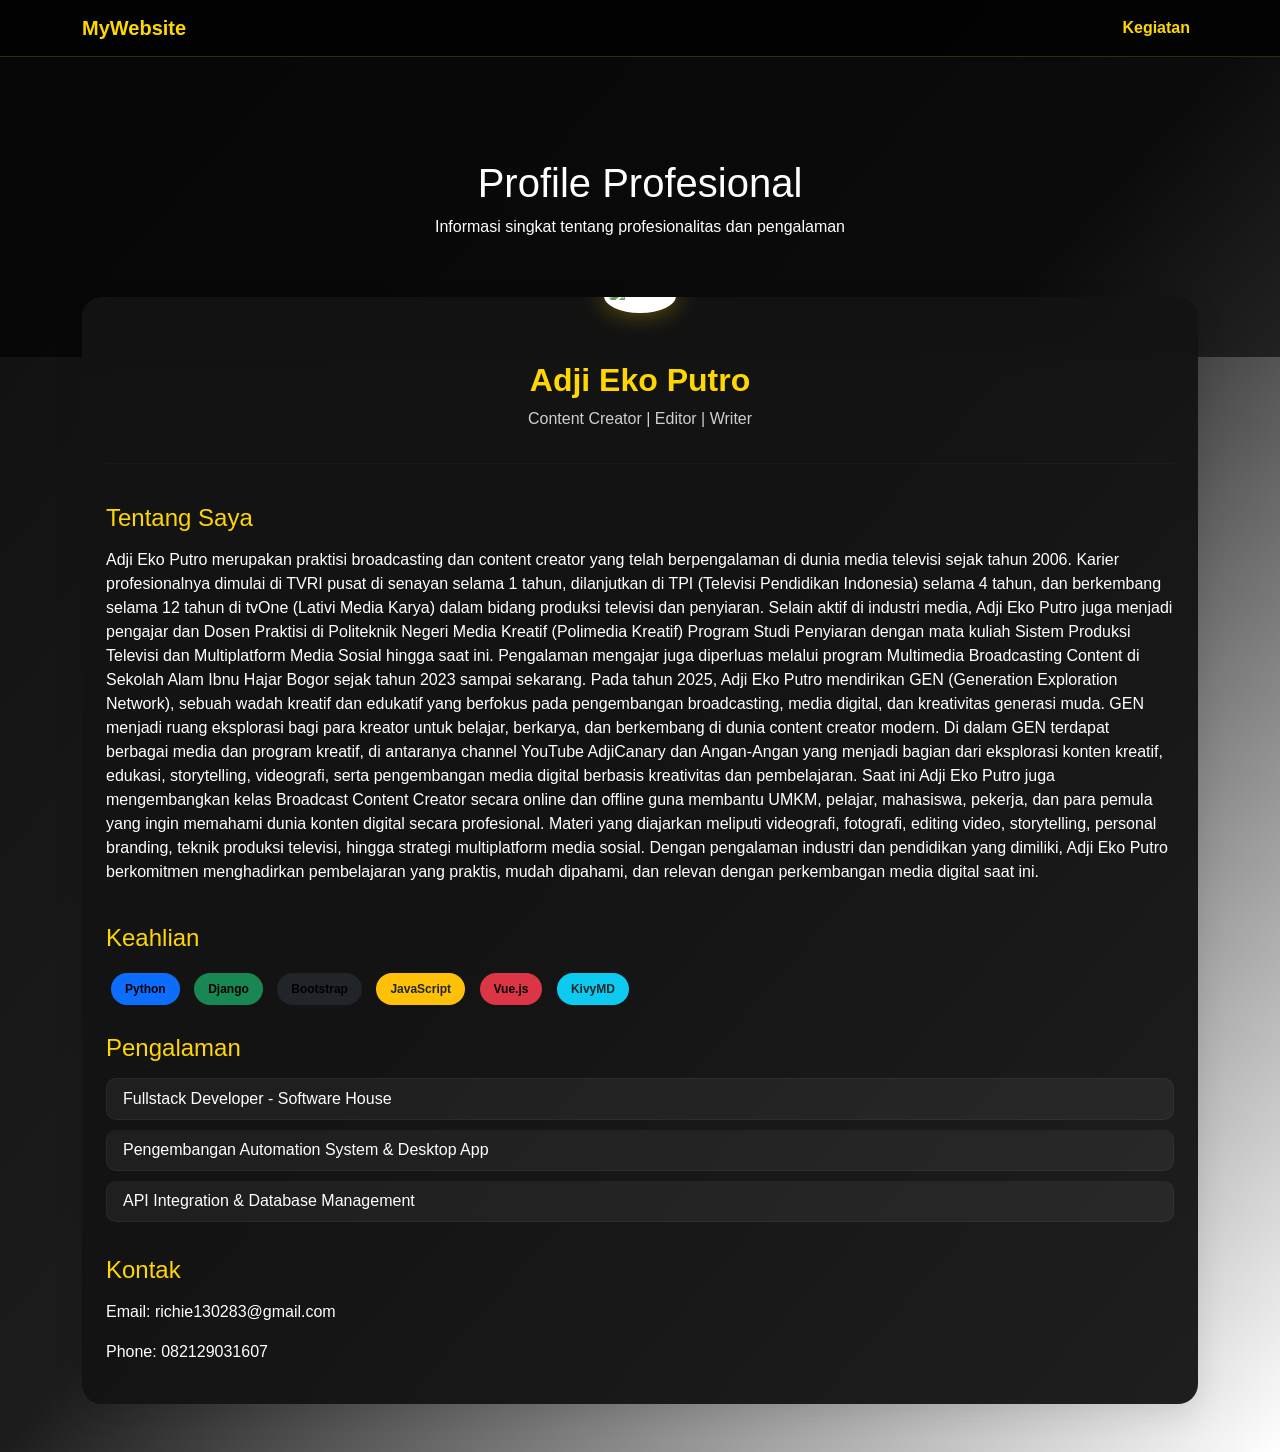
==== ProfileProfesional/index.html @ 10cadd3a "okay" ====
<!-- profile-profesional.html -->

<!DOCTYPE html>
<html lang="id">
<head>
  <meta charset="UTF-8">
  <meta name="viewport" content="width=device-width, initial-scale=1.0">

  <title>Profile Profesional</title>

  <!-- Bootstrap CSS -->
  <link href="https://cdn.jsdelivr.net/npm/bootstrap@5.3.3/dist/css/bootstrap.min.css" rel="stylesheet">
  <link rel="stylesheet" href="../css/style.css">

  <style>
    body {
      background-color: #f5f5f5;
      font-family: Arial, sans-serif;
    }

    .hero-profile {
      background: linear-gradient(rgba(0,0,0,0.6), rgba(0,0,0,0.6)),
                  url('https://picsum.photos/1200/400');
      background-size: cover;
      background-position: center;
      height: 300px;
      display: flex;
      justify-content: center;
      align-items: center;
      text-align: center;
      color: white;
    }

    .profile-card {
      margin-top: -60px;
      border-radius: 20px;
      overflow: hidden;
      border: none;
      box-shadow: 0 10px 30px rgba(0,0,0,0.1);
    }

    .profile-img {
      width: 150px;
      height: 150px;
      object-fit: cover;
      border-radius: 50%;
      border: 5px solid white;
      margin-top: -75px;
      background: white;
    }

    .skill-badge {
      margin: 5px;
    }
  </style>
</head>

<body>

  <!-- Navbar -->
  <nav class="navbar navbar-expand-lg navbar-dark bg-primary">
    <div class="container">
      <a class="navbar-brand" href="index.html">MyWebsite</a>

      <button class="navbar-toggler" type="button" data-bs-toggle="collapse" data-bs-target="#navbarNav">
        <span class="navbar-toggler-icon"></span>
      </button>

      <div class="collapse navbar-collapse" id="navbarNav">
        <ul class="navbar-nav ms-auto">
          <li class="nav-item">
            <a class="nav-link" href="/">Kegiatan</a>
          </li>
          <!-- <li class="nav-item">
            <a class="nav-link active" href="profile-profesional.html">
              Profile Profesional
            </a>
          </li> -->
        </ul>
      </div>
    </div>
  </nav>

  <!-- Hero -->
  <section class="hero-profile">
    <div>
      <h1>Profile Profesional</h1>
      <p>Informasi singkat tentang profesionalitas dan pengalaman</p>
    </div>
  </section>

  <!-- Profile -->
  <div class="container mb-5">
    <div class="card profile-card p-4">

      <div class="text-center">
        <img src="https://picsum.photos/200" class="profile-img" alt="Profile">

        <h2 class="mt-3">Adji Eko Putro</h2>
        <p class="text-muted">
          Content Creator | Editor  | Writer
        </p>
      </div>

      <hr>

      <!-- About -->
      <div class="mt-4">
        <h4>Tentang Saya</h4>

        <p>
            Adji Eko Putro merupakan praktisi broadcasting dan content creator yang telah berpengalaman di dunia media televisi sejak tahun 2006. Karier profesionalnya dimulai di TVRI pusat di senayan selama 1 tahun, dilanjutkan di TPI (Televisi Pendidikan Indonesia) selama 4 tahun, dan berkembang selama 12 tahun di tvOne (Lativi Media Karya) dalam bidang produksi televisi dan penyiaran.

            Selain aktif di industri media, Adji Eko Putro juga menjadi pengajar dan Dosen Praktisi di Politeknik Negeri Media Kreatif (Polimedia Kreatif) Program Studi Penyiaran dengan mata kuliah Sistem Produksi Televisi dan Multiplatform Media Sosial hingga saat ini. Pengalaman mengajar juga diperluas melalui program Multimedia Broadcasting Content di Sekolah Alam Ibnu Hajar Bogor sejak tahun 2023 sampai sekarang.

            Pada tahun 2025, Adji Eko Putro mendirikan GEN (Generation Exploration Network), sebuah wadah kreatif dan edukatif yang berfokus pada pengembangan broadcasting, media digital, dan kreativitas generasi muda. GEN menjadi ruang eksplorasi bagi para kreator untuk belajar, berkarya, dan berkembang di dunia content creator modern.

            Di dalam GEN terdapat berbagai media dan program kreatif, di antaranya channel YouTube AdjiCanary dan Angan-Angan yang menjadi bagian dari eksplorasi konten kreatif, edukasi, storytelling, videografi, serta pengembangan media digital berbasis kreativitas dan pembelajaran.

            Saat ini Adji Eko Putro juga mengembangkan kelas Broadcast Content Creator secara online dan offline guna membantu UMKM, pelajar, mahasiswa, pekerja, dan para pemula yang ingin memahami dunia konten digital secara profesional. Materi yang diajarkan meliputi videografi, fotografi, editing video, storytelling, personal branding, teknik produksi televisi, hingga strategi multiplatform media sosial.

            Dengan pengalaman industri dan pendidikan yang dimiliki, Adji Eko Putro berkomitmen menghadirkan pembelajaran yang praktis, mudah dipahami, dan relevan dengan perkembangan media digital saat ini.



        </p>
      </div>

      <!-- Skills -->
      <div class="mt-4">
        <h4>Keahlian</h4>

        <span class="badge bg-primary skill-badge">Python</span>
        <span class="badge bg-success skill-badge">Django</span>
        <span class="badge bg-dark skill-badge">Bootstrap</span>
        <span class="badge bg-warning text-dark skill-badge">JavaScript</span>
        <span class="badge bg-danger skill-badge">Vue.js</span>
        <span class="badge bg-info text-dark skill-badge">KivyMD</span>
      </div>

      <!-- Experience -->
      <div class="mt-4">
        <h4>Pengalaman</h4>

        <ul class="list-group">
          <li class="list-group-item">
            Fullstack Developer - Software House
          </li>

          <li class="list-group-item">
            Pengembangan Automation System & Desktop App
          </li>

          <li class="list-group-item">
            API Integration & Database Management
          </li>
        </ul>
      </div>

      <!-- Contact -->
      <div class="mt-4">
        <h4>Kontak</h4>

        <p>Email: richie130283@gmail.com</p>
        <p>Phone: 082129031607</p>
      </div>

    </div>
  </div>

  <!-- Bootstrap JS -->
  <script src="https://cdn.jsdelivr.net/npm/bootstrap@5.3.3/dist/js/bootstrap.bundle.min.js"></script>

</body>
</html>
---- css/style.css ----
body {
  background: linear-gradient(to bottom right, #0f0f0f, #1c1c1c, #ffffff);
  font-family: Arial, sans-serif;
  color: white;
  min-height: 100vh;
}

/* Navbar */
.navbar {
  background: rgba(0,0,0,0.9) !important;
  border-bottom: 1px solid rgba(255,215,0,0.2);
}

.navbar-brand,
.nav-link {
  color: #FFD700 !important;
  font-weight: 600;
  transition: 0.3s;
}

.nav-link:hover {
  color: white !important;
}

/* Hero */
.hero{
  position: relative;

  background-image:
    linear-gradient(rgba(0,0,0,0.75), rgba(0,0,0,0.75)),
    url("../assets/img/tes.jpg");
    height: 400px;


    background-size: cover;
    background-position: center;
    display: flex;
    align-items: center;
    justify-content: center;
    text-align: center;
    color: white;
}

.hero h1 {
    font-size: 3rem;
    font-weight: bold;
}

/* Profile Card */
.profile-card {
  margin-top: -70px;
  border-radius: 25px;
  overflow: hidden;

  border: 1px solid rgba(255,215,0,0.2);

  background: rgba(20,20,20,0.95);

  backdrop-filter: blur(10px);

  box-shadow: 0 10px 40px rgba(0,0,0,0.5);

  color: white;
}

/* Profile Image */
.profile-img {
  width: 160px;
  height: 160px;

  object-fit: cover;

  border-radius: 50%;
  border: 5px solid #FFD700;

  margin-top: -80px;

  background: white;

  box-shadow: 0 0 25px rgba(255,215,0,0.4);
}

h2 {
  color: #FFD700;
  font-weight: bold;
}

h4 {
  color: #FFD700;
  margin-bottom: 15px;
}

hr {
  border-color: rgba(255,255,255,0.1);
}

/* Skill Badge */
.skill-badge {
  margin: 5px;
  padding: 10px 14px;

  border-radius: 30px;

  background: #FFD700;
  color: black;

  font-weight: 600;

  transition: 0.3s;
}

.skill-badge:hover {
  background: white;
  transform: scale(1.05);
}

/* List */
.list-group-item {
  background: rgba(255,255,255,0.05);
  color: white;

  border: 1px solid rgba(255,255,255,0.05);

  margin-bottom: 10px;

  border-radius: 10px !important;
}

/* Button Gold */
.btn-gold {
  background: #FFD700;
  color: black;

  border: none;

  padding: 12px 24px;

  border-radius: 30px;

  font-weight: bold;

  transition: 0.3s;
}

.btn-gold:hover {
  background: white;

  transform: translateY(-2px);

  box-shadow: 0 5px 15px rgba(255,215,0,0.4);
}

/* Contact */
.contact-box {
  background: rgba(255,255,255,0.05);

  padding: 20px;

  border-radius: 15px;

  border: 1px solid rgba(255,215,0,0.15);
}

.text-muted {
  color: #cfcfcf !important;
}



/* Button Elegant Gold Dark */
.btn-gold {
  background: linear-gradient(135deg, #8B6508, #D4AF37, #6E4F00);

  color: white;

  border: 1px solid rgba(255, 215, 0, 0.4);

  padding: 12px 28px;

  border-radius: 40px;

  font-weight: 600;
  letter-spacing: 0.5px;

  transition: all 0.3s ease;

  box-shadow:
    0 4px 15px rgba(0,0,0,0.4),
    0 0 10px rgba(255,215,0,0.15);

  text-transform: uppercase;
}

/* Hover */
.btn-gold:hover {
  background: linear-gradient(135deg, #A67C00, #FFD700, #7A5901);

  color: white;

  transform: translateY(-2px);

  box-shadow:
    0 8px 20px rgba(0,0,0,0.5),
    0 0 18px rgba(255,215,0,0.35);
}

/* Click Effect */
.btn-gold:active {
  transform: scale(0.98);
}
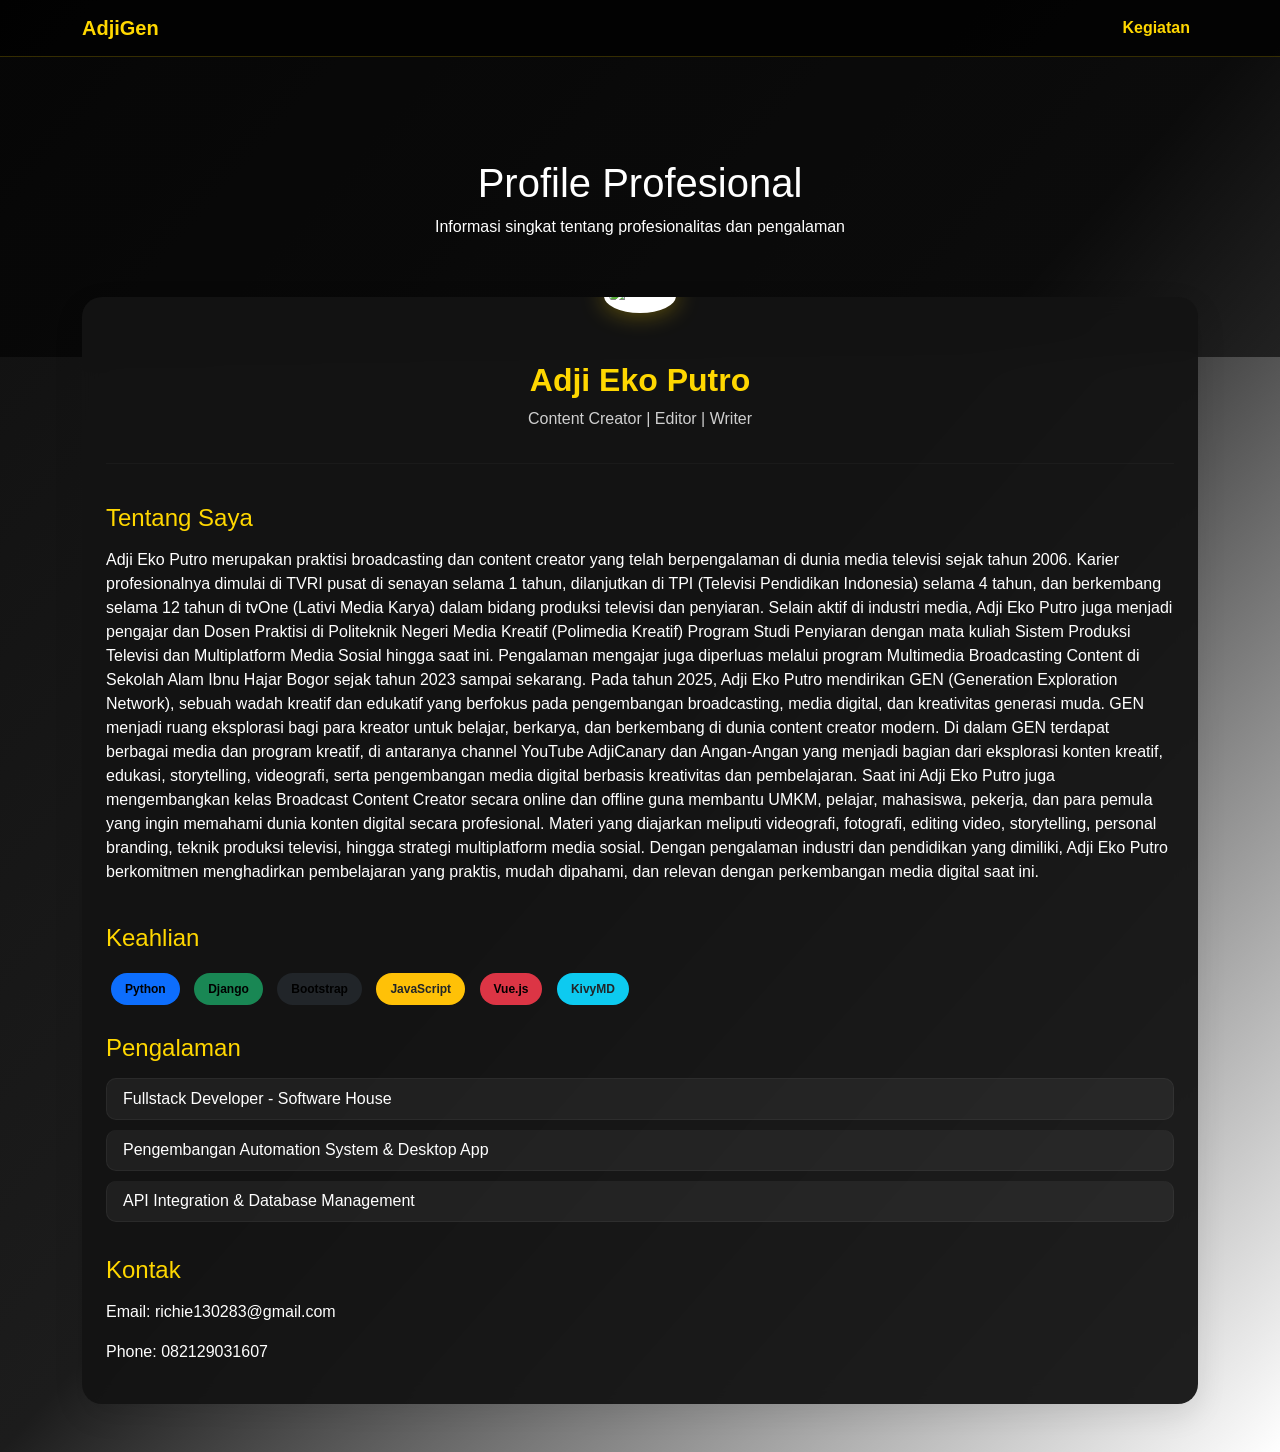
==== commit 93cac52e: "okay" ====
--- a/ProfileProfesional/index.html
+++ b/ProfileProfesional/index.html
@@ -6,7 +6,7 @@
   <meta charset="UTF-8">
   <meta name="viewport" content="width=device-width, initial-scale=1.0">
 
-  <title>Profile Profesional</title>
+  <title>AdjiGen|Profile Profesional</title>
 
   <!-- Bootstrap CSS -->
   <link href="https://cdn.jsdelivr.net/npm/bootstrap@5.3.3/dist/css/bootstrap.min.css" rel="stylesheet">
@@ -60,7 +60,7 @@
   <!-- Navbar -->
   <nav class="navbar navbar-expand-lg navbar-dark bg-primary">
     <div class="container">
-      <a class="navbar-brand" href="index.html">MyWebsite</a>
+      <a class="navbar-brand" href="index.html">AdjiGen</a>
 
       <button class="navbar-toggler" type="button" data-bs-toggle="collapse" data-bs-target="#navbarNav">
         <span class="navbar-toggler-icon"></span>
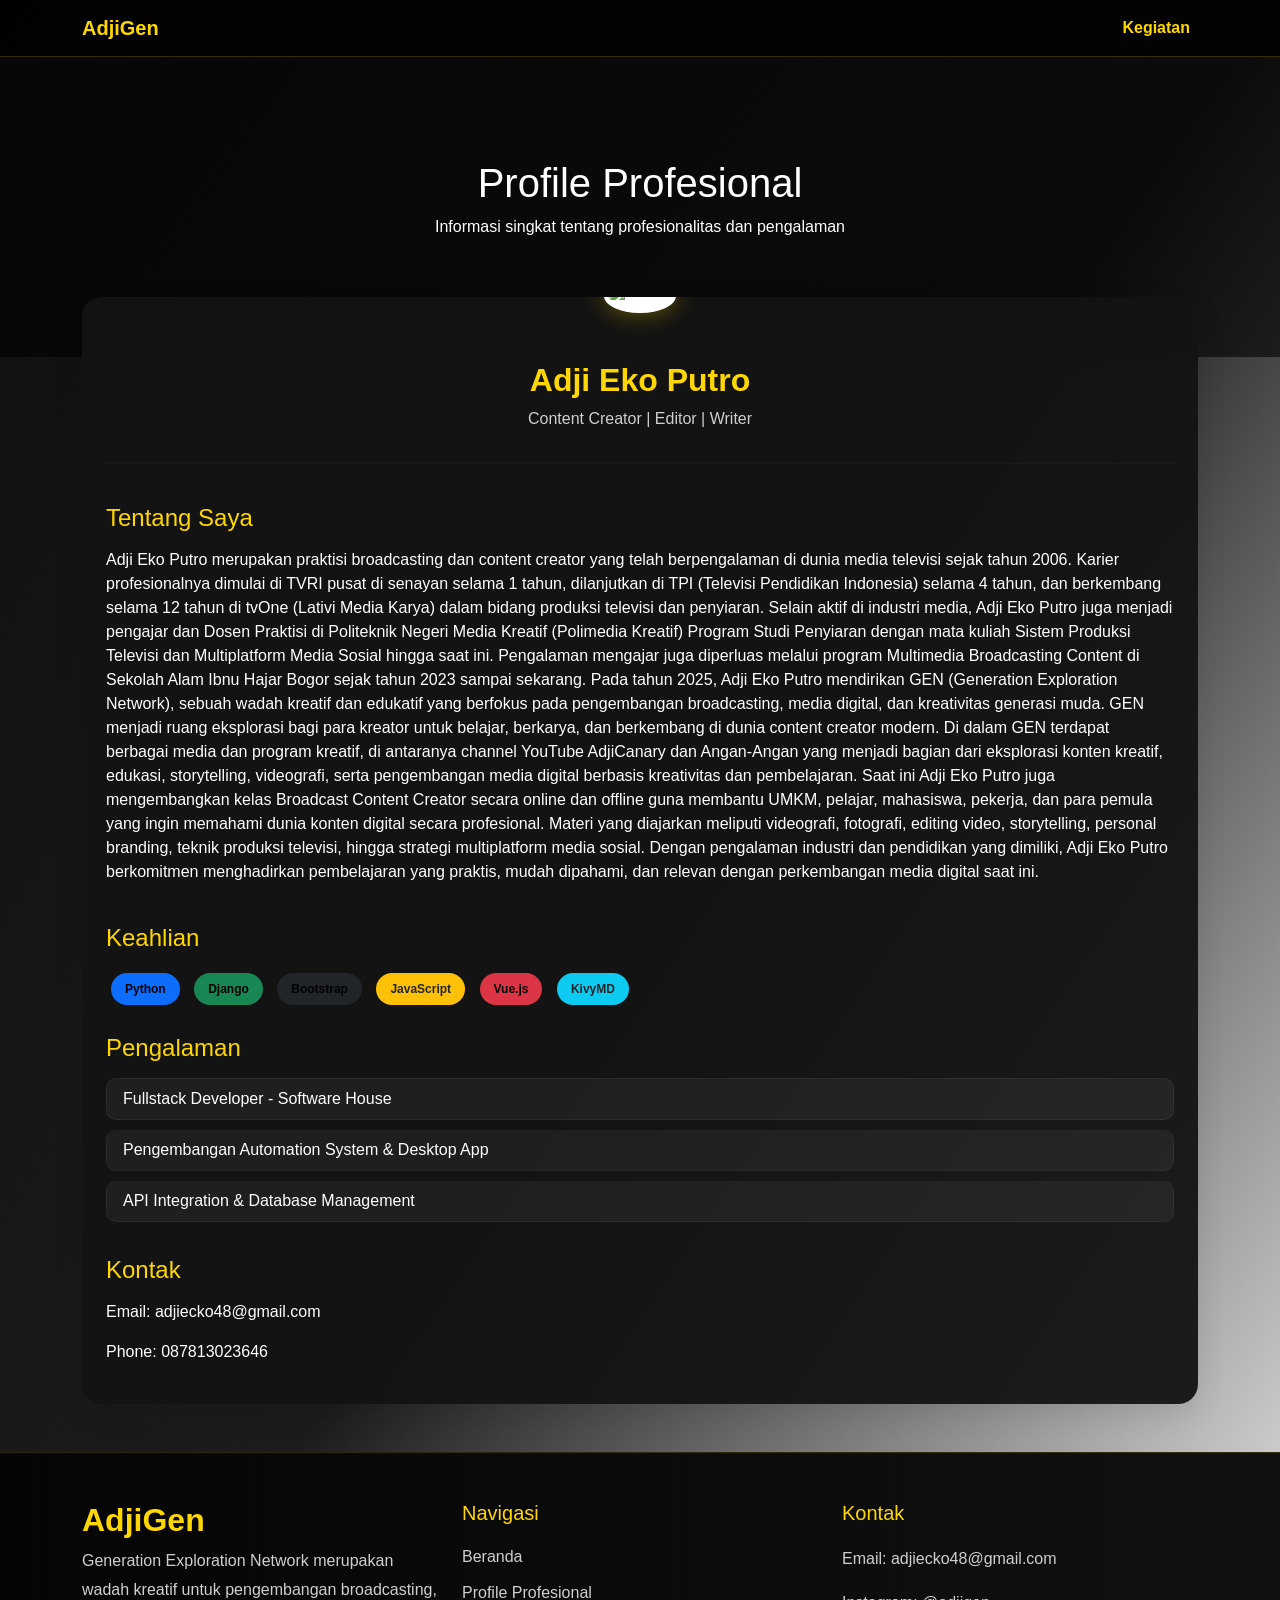
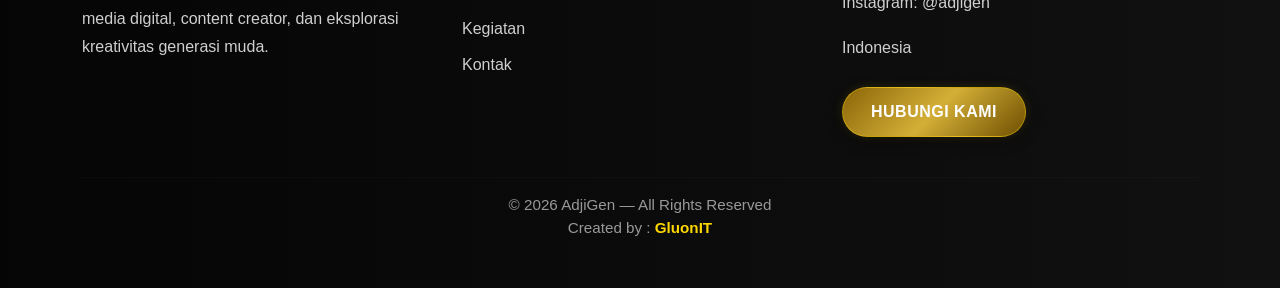
==== commit e921c54f: "okay input" ====
--- a/ProfileProfesional/index.html
+++ b/ProfileProfesional/index.html
@@ -161,12 +161,81 @@
       <div class="mt-4">
         <h4>Kontak</h4>
 
-        <p>Email: richie130283@gmail.com</p>
-        <p>Phone: 082129031607</p>
+        <p>Email: adjiecko48@gmail.com</p>
+        <p>Phone: 087813023646</p>
       </div>
 
     </div>
   </div>
+
+  <!-- Footer -->
+<footer class="footer-dark mt-5">
+  <div class="container py-5">
+
+    <div class="row">
+
+      <!-- Brand -->
+      <div class="col-lg-4 mb-4">
+        <h3 class="footer-title">AdjiGen</h3>
+
+        <p class="footer-text">
+          Generation Exploration Network merupakan wadah kreatif
+          untuk pengembangan broadcasting, media digital,
+          content creator, dan eksplorasi kreativitas generasi muda.
+        </p>
+      </div>
+
+      <!-- Navigation -->
+      <div class="col-lg-4 mb-4">
+        <h5 class="footer-subtitle">Navigasi</h5>
+
+        <ul class="footer-links">
+          <li><a href="/">Beranda</a></li>
+          <li><a href="/ProfileProfesional/">Profile Profesional</a></li>
+          <li><a href="#">Kegiatan</a></li>
+          <li><a href="#">Kontak</a></li>
+        </ul>
+      </div>
+
+      <!-- Contact -->
+      <div class="col-lg-4 mb-4">
+        <h5 class="footer-subtitle">Kontak</h5>
+
+        <p class="footer-text">
+          Email: adjiecko48@gmail.com
+        </p>
+
+        <p class="footer-text">
+          Instagram: @adjigen
+        </p>
+
+        <p class="footer-text">
+          Indonesia
+        </p>
+
+        <a href="https://wa.me/6287813023646?text=Halo%20AdjiGen,%20saya%20ingin%20bertanya."
+        target="_blank"
+        class="btn btn-gold mt-2">
+          Hubungi Kami
+        </a>
+      </div>
+
+    </div>
+
+    <hr class="footer-line">
+
+<div class="text-center footer-copy">
+  © 2026 AdjiGen — All Rights Reserved <br>
+
+  Created by :
+  <a href="https://gluon-it.com"
+     target="_blank"
+     class="footer-credit">
+     GluonIT
+  </a>
+</div>
+  </div>
+</footer>
 
   <!-- Bootstrap JS -->
   <script src="https://cdn.jsdelivr.net/npm/bootstrap@5.3.3/dist/js/bootstrap.bundle.min.js"></script>
--- a/css/style.css
+++ b/css/style.css
@@ -207,4 +207,76 @@
 /* Click Effect */
 .btn-gold:active {
   transform: scale(0.98);
+}
+
+
+/* =========================
+   FOOTER
+========================= */
+
+.footer-dark {
+  background:
+    linear-gradient(to right, #050505, #111111);
+
+  border-top: 1px solid rgba(255,215,0,0.15);
+
+  color: white;
+}
+
+.footer-title {
+  color: #FFD700;
+  font-size: 2rem;
+  font-weight: bold;
+}
+
+.footer-subtitle {
+  color: #FFD700;
+  margin-bottom: 20px;
+}
+
+.footer-text {
+  color: #cfcfcf;
+  line-height: 1.8;
+}
+
+.footer-links {
+  list-style: none;
+  padding: 0;
+}
+
+.footer-links li {
+  margin-bottom: 12px;
+}
+
+.footer-links a {
+  color: #cfcfcf;
+  text-decoration: none;
+
+  transition: 0.3s;
+}
+
+.footer-links a:hover {
+  color: #FFD700;
+  padding-left: 5px;
+}
+
+.footer-line {
+  border-color: rgba(255,255,255,0.08);
+}
+
+.footer-copy {
+  color: #999;
+  font-size: 0.95rem;
+}
+
+
+.footer-credit {
+  color: #FFD700;
+  text-decoration: none;
+  font-weight: 600;
+  transition: 0.3s;
+}
+
+.footer-credit:hover {
+  color: white;
 }
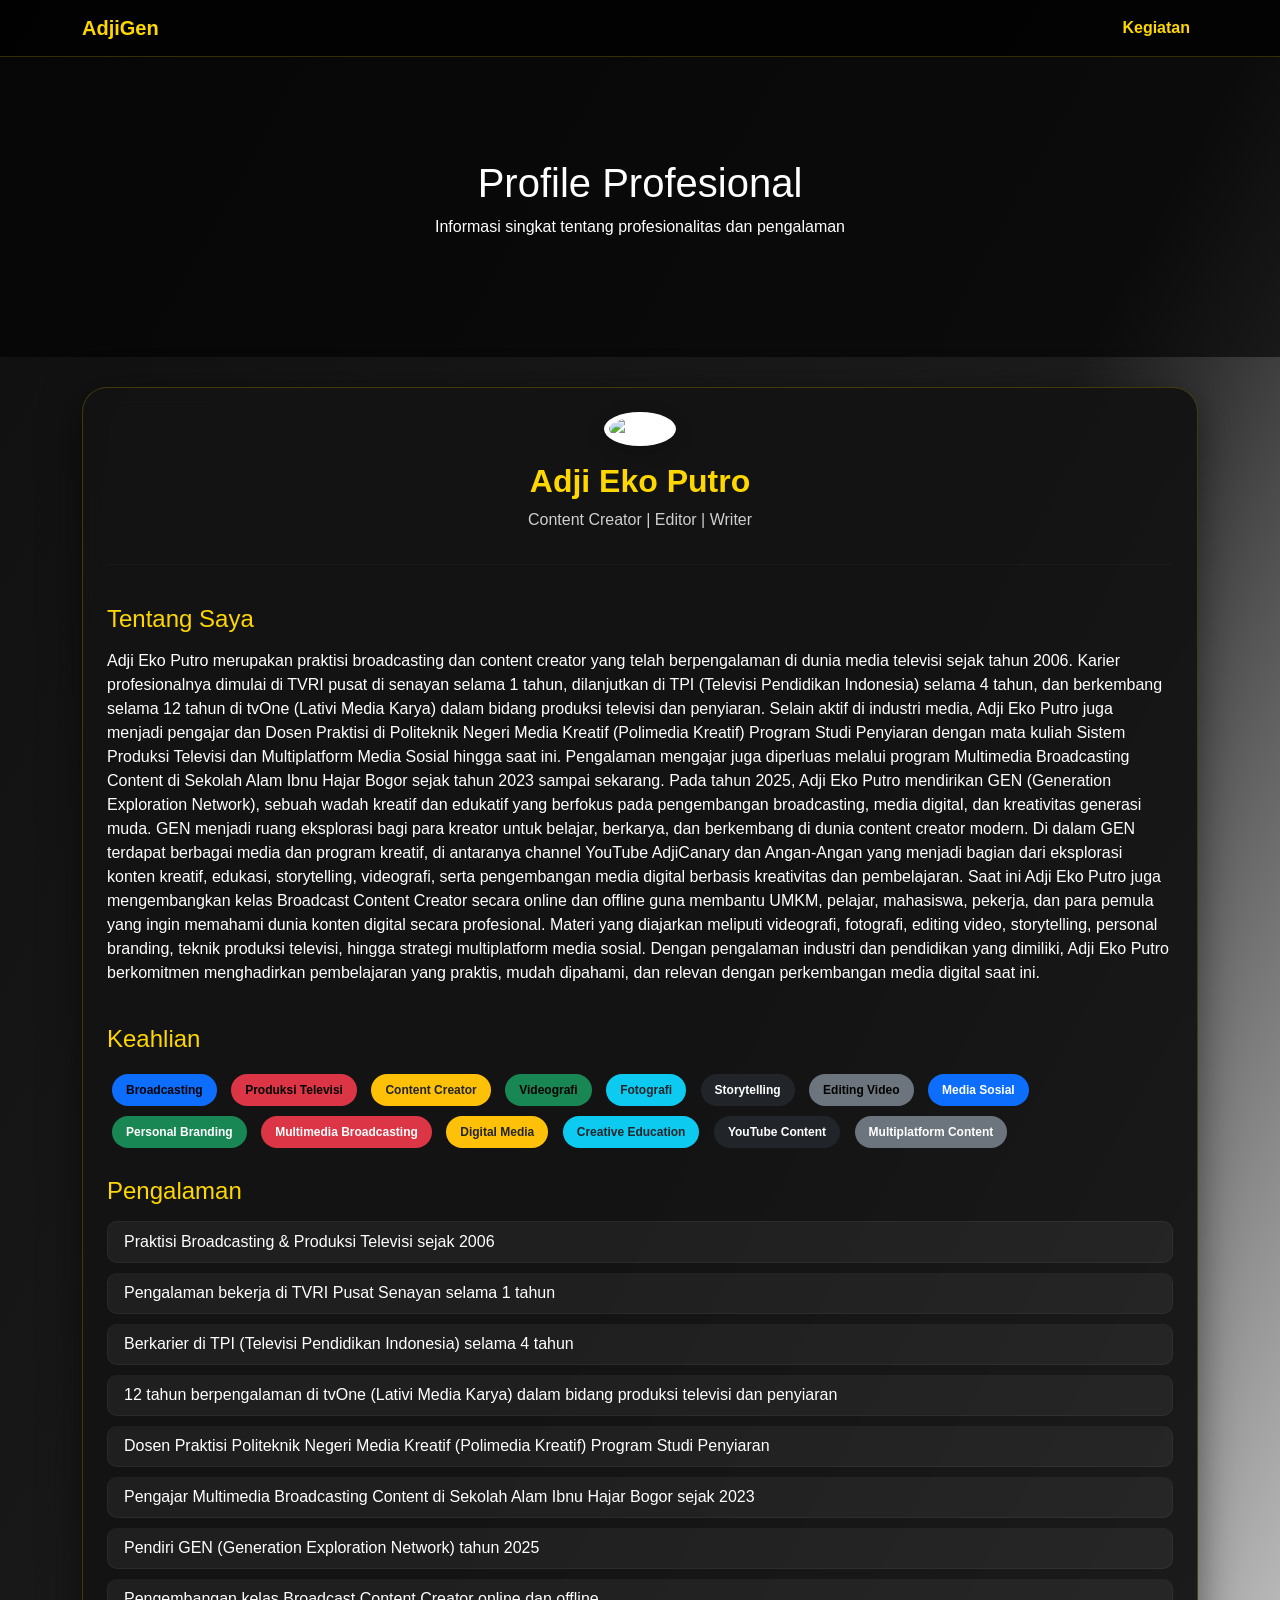
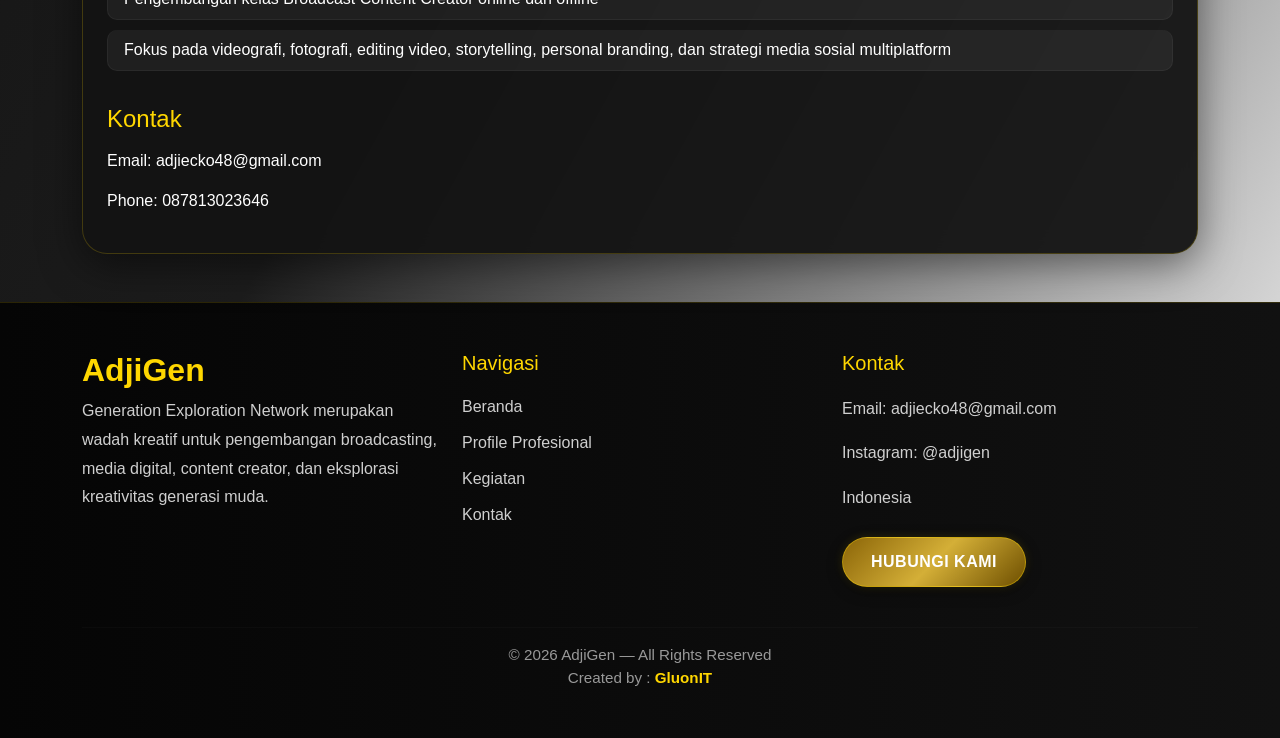
==== commit 25114ef5: "mantap" ====
--- a/ProfileProfesional/index.html
+++ b/ProfileProfesional/index.html
@@ -31,23 +31,7 @@
       color: white;
     }
 
-    .profile-card {
-      margin-top: -60px;
-      border-radius: 20px;
-      overflow: hidden;
-      border: none;
-      box-shadow: 0 10px 30px rgba(0,0,0,0.1);
-    }
-
-    .profile-img {
-      width: 150px;
-      height: 150px;
-      object-fit: cover;
-      border-radius: 50%;
-      border: 5px solid white;
-      margin-top: -75px;
-      background: white;
-    }
+
 
     .skill-badge {
       margin: 5px;
@@ -130,33 +114,114 @@
       <div class="mt-4">
         <h4>Keahlian</h4>
 
-        <span class="badge bg-primary skill-badge">Python</span>
-        <span class="badge bg-success skill-badge">Django</span>
-        <span class="badge bg-dark skill-badge">Bootstrap</span>
-        <span class="badge bg-warning text-dark skill-badge">JavaScript</span>
-        <span class="badge bg-danger skill-badge">Vue.js</span>
-        <span class="badge bg-info text-dark skill-badge">KivyMD</span>
-      </div>
+        <span class="badge bg-primary skill-badge">
+          Broadcasting
+        </span>
+
+        <span class="badge bg-danger skill-badge">
+          Produksi Televisi
+        </span>
+
+        <span class="badge bg-warning text-dark skill-badge">
+          Content Creator
+        </span>
+
+        <span class="badge bg-success skill-badge">
+          Videografi
+        </span>
+
+        <span class="badge bg-info text-dark skill-badge">
+          Fotografi
+        </span>
+
+        <span class="badge bg-dark text-bg-dark skill-badge">
+          Storytelling
+        </span>
+
+        <span class="badge bg-secondary skill-badge">
+          Editing Video
+        </span>
+
+        <span class="badge text-bg-primary skill-badge">
+          Media Sosial
+        </span>
+
+        <span class="badge text-bg-success skill-badge">
+          Personal Branding
+        </span>
+
+        <span class="badge text-bg-danger skill-badge">
+          Multimedia Broadcasting
+        </span>
+
+        <span class="badge text-bg-warning text-dark skill-badge">
+          Digital Media
+        </span>
+
+        <span class="badge text-bg-info text-dark skill-badge">
+          Creative Education
+        </span>
+
+        <span class="badge text-bg-dark skill-badge">
+          YouTube Content
+        </span>
+
+        <span class="badge text-bg-secondary skill-badge">
+          Multiplatform Content
+        </span>
+      </div>
+
 
       <!-- Experience -->
       <div class="mt-4">
         <h4>Pengalaman</h4>
 
         <ul class="list-group">
-          <li class="list-group-item">
-            Fullstack Developer - Software House
-          </li>
-
-          <li class="list-group-item">
-            Pengembangan Automation System & Desktop App
-          </li>
-
-          <li class="list-group-item">
-            API Integration & Database Management
-          </li>
+
+          <li class="list-group-item">
+            Praktisi Broadcasting & Produksi Televisi sejak 2006
+          </li>
+
+          <li class="list-group-item">
+            Pengalaman bekerja di TVRI Pusat Senayan selama 1 tahun
+          </li>
+
+          <li class="list-group-item">
+            Berkarier di TPI (Televisi Pendidikan Indonesia) selama 4 tahun
+          </li>
+
+          <li class="list-group-item">
+            12 tahun berpengalaman di tvOne (Lativi Media Karya)
+            dalam bidang produksi televisi dan penyiaran
+          </li>
+
+          <li class="list-group-item">
+            Dosen Praktisi Politeknik Negeri Media Kreatif (Polimedia Kreatif)
+            Program Studi Penyiaran
+          </li>
+
+          <li class="list-group-item">
+            Pengajar Multimedia Broadcasting Content
+            di Sekolah Alam Ibnu Hajar Bogor sejak 2023
+          </li>
+
+          <li class="list-group-item">
+            Pendiri GEN (Generation Exploration Network) tahun 2025
+          </li>
+
+          <li class="list-group-item">
+            Pengembangan kelas Broadcast Content Creator
+            online dan offline
+          </li>
+
+          <li class="list-group-item">
+            Fokus pada videografi, fotografi, editing video,
+            storytelling, personal branding,
+            dan strategi media sosial multiplatform
+          </li>
+
         </ul>
       </div>
-
       <!-- Contact -->
       <div class="mt-4">
         <h4>Kontak</h4>
--- a/css/style.css
+++ b/css/style.css
@@ -3,6 +3,32 @@
   font-family: Arial, sans-serif;
   color: white;
   min-height: 100vh;
+}
+
+/* Section Title */
+.section-title {
+  text-align: center;
+  margin-bottom: 50px;
+}
+
+.section-title h2 {
+  color: #FFD700;
+  font-size: 2.5rem;
+  font-weight: bold;
+  margin-bottom: 15px;
+}
+
+.section-title p {
+  color: #cfcfcf;
+  max-width: 700px;
+  margin: auto;
+  line-height: 1.8;
+}
+
+.section-space {
+  margin-top: 40px;
+  margin-bottom: 40px;
+  /* padding: 80px 0 !important; */
 }
 
 /* Navbar */
@@ -28,7 +54,8 @@
 
   background-image:
     linear-gradient(rgba(0,0,0,0.75), rgba(0,0,0,0.75)),
-    url("../assets/img/tes.jpg");
+    /* url("../assets/img/tes.jpg"); */
+    url("../assets/img/bc_hero.jpg");
     height: 400px;
 
 
@@ -48,7 +75,7 @@
 
 /* Profile Card */
 .profile-card {
-  margin-top: -70px;
+  margin-top: 30px;
   border-radius: 25px;
   overflow: hidden;
 
@@ -65,20 +92,21 @@
 
 /* Profile Image */
 .profile-img {
-  width: 160px;
-  height: 160px;
+  width: 150px;
+  height: 150px;
 
   object-fit: cover;
 
   border-radius: 50%;
-  border: 5px solid #FFD700;
-
-  margin-top: -80px;
+  border: 5px solid white;
+
+  margin-top: 0px;
 
   background: white;
 
-  box-shadow: 0 0 25px rgba(255,215,0,0.4);
-}
+  box-shadow: 0 5px 20px rgba(0,0,0,0.2);
+}
+
 
 h2 {
   color: #FFD700;
@@ -92,6 +120,13 @@
 
 hr {
   border-color: rgba(255,255,255,0.1);
+}
+
+
+.card-img-top {
+  width: 100%;
+  height: 280px;
+  object-fit: cover;
 }
 
 /* Skill Badge */
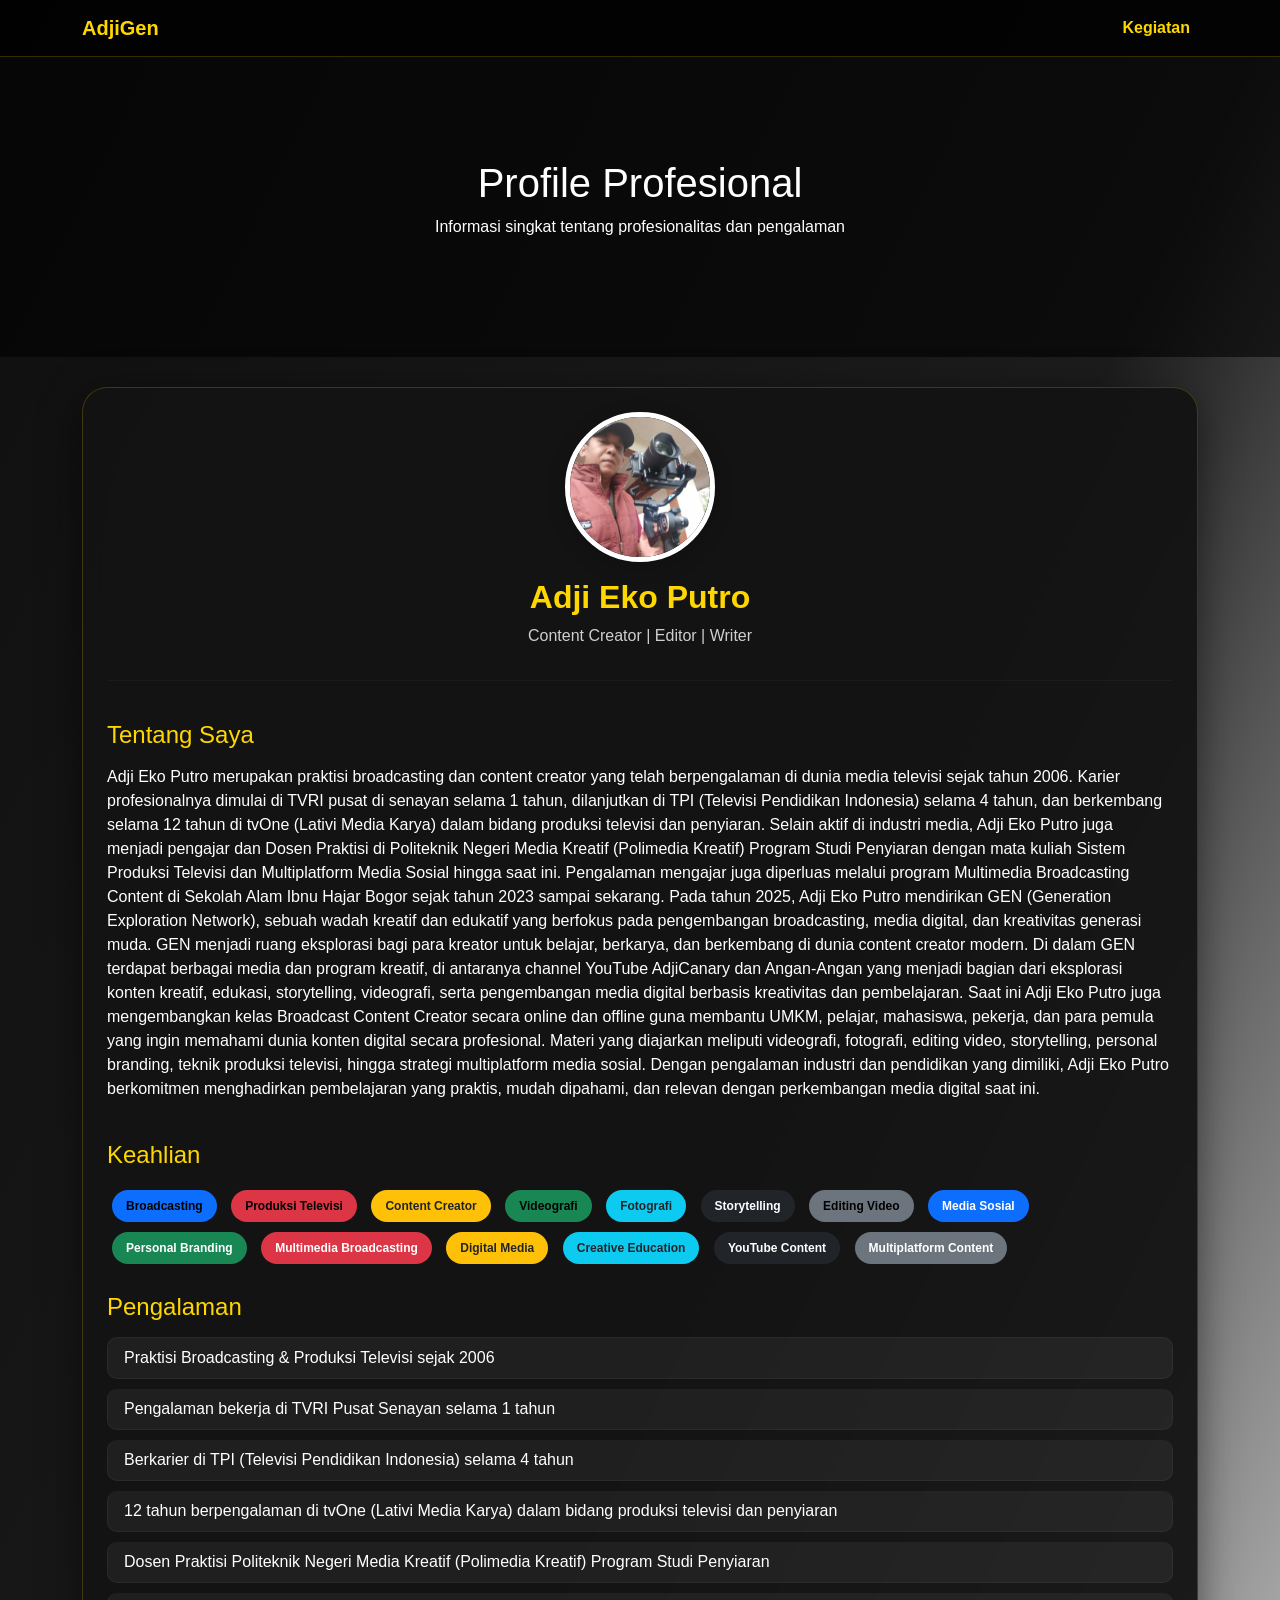
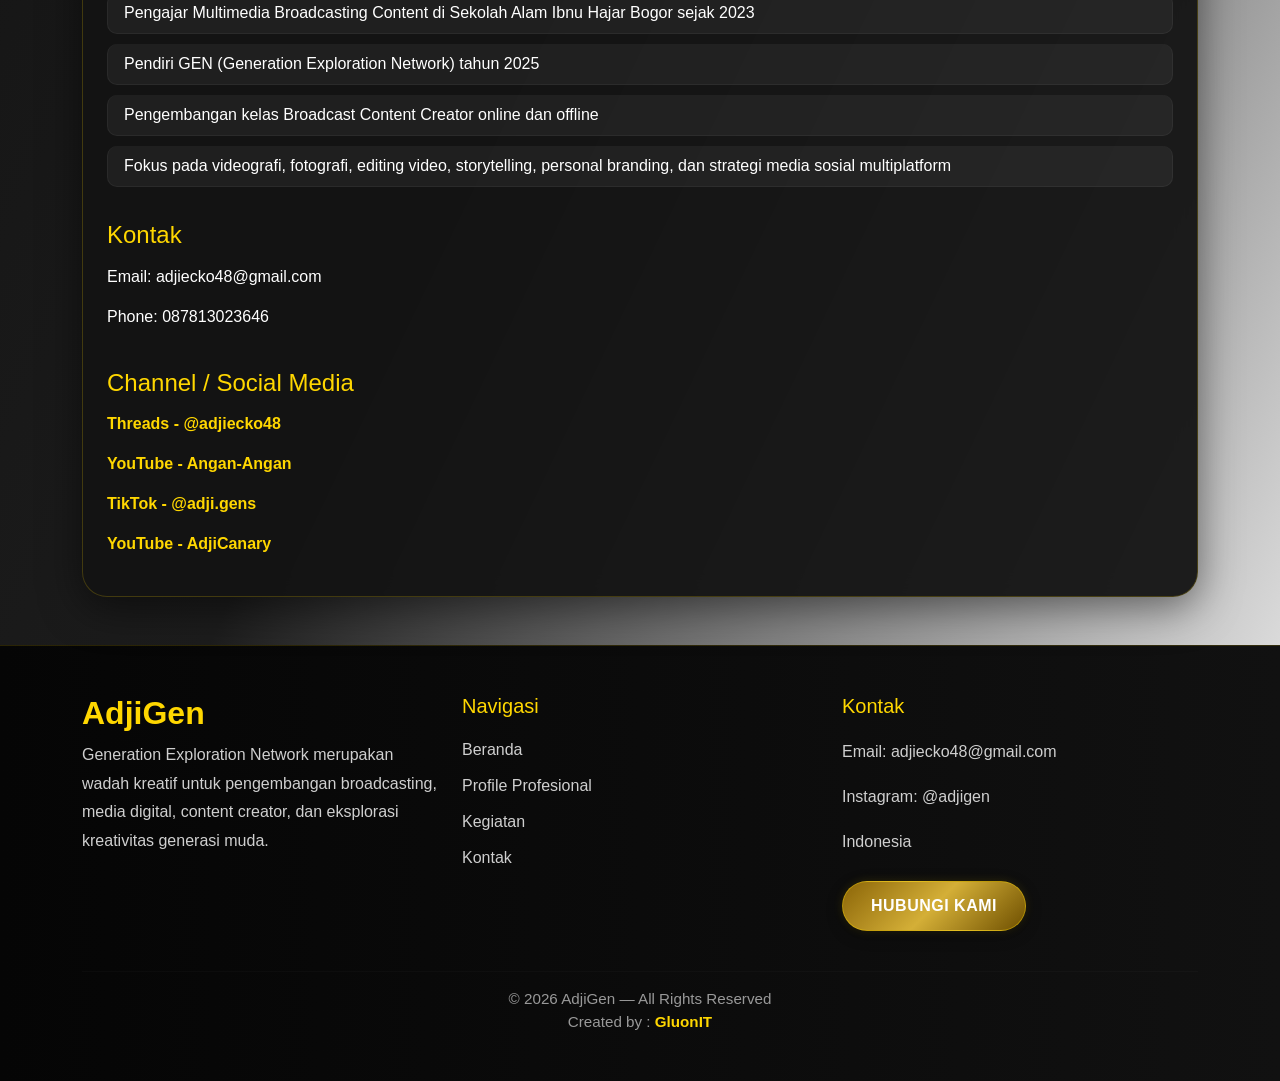
==== commit b3031b63: "okay" ====
--- a/ProfileProfesional/index.html
+++ b/ProfileProfesional/index.html
@@ -78,7 +78,7 @@
     <div class="card profile-card p-4">
 
       <div class="text-center">
-        <img src="https://picsum.photos/200" class="profile-img" alt="Profile">
+        <img src="../assets/img/profile.jpeg" class="profile-img" alt="Profile">
 
         <h2 class="mt-3">Adji Eko Putro</h2>
         <p class="text-muted">
@@ -230,6 +230,41 @@
         <p>Phone: 087813023646</p>
       </div>
 
+    <div class="mt-4">
+      <h4>Channel / Social Media</h4>
+
+      <p>
+        <a href="https://www.threads.com/@adjiecko48"
+          target="_blank"
+          class="footer-credit">
+          Threads - @adjiecko48
+        </a>
+      </p>
+
+      <p>
+        <a href="https://youtube.com/@angan-angan_1?si=4Jk7IH99Xk3fjgMo"
+          target="_blank"
+          class="footer-credit">
+          YouTube - Angan-Angan
+        </a>
+      </p>
+
+      <p>
+        <a href="https://www.tiktok.com/@adji.gens?_r=1&_t=ZS-96fz2nBEb5h"
+          target="_blank"
+          class="footer-credit">
+          TikTok - @adji.gens
+        </a>
+      </p>
+
+      <p>
+        <a href="https://youtube.com/@adjicanary?si=VLY2EFG3b0NND79Z"
+          target="_blank"
+          class="footer-credit">
+          YouTube - AdjiCanary
+        </a>
+      </p>
+    </div>      
     </div>
   </div>
 
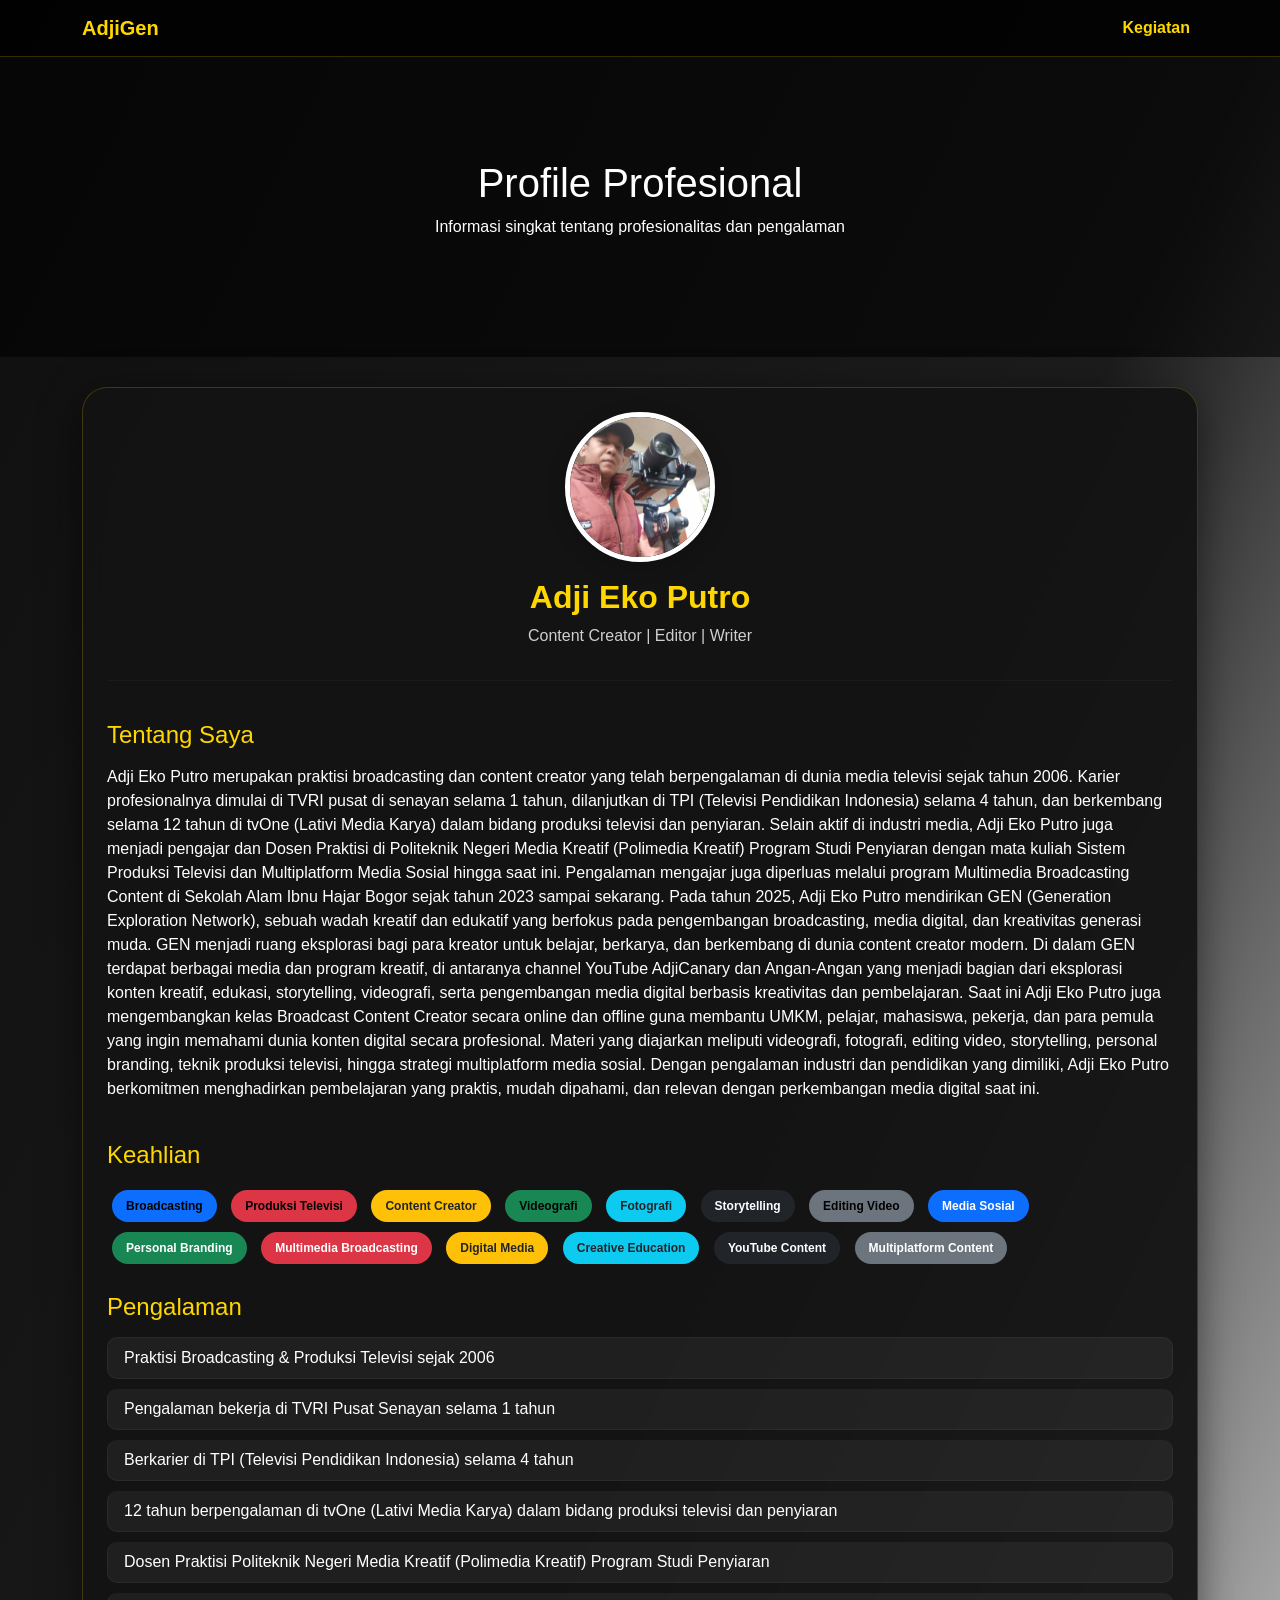
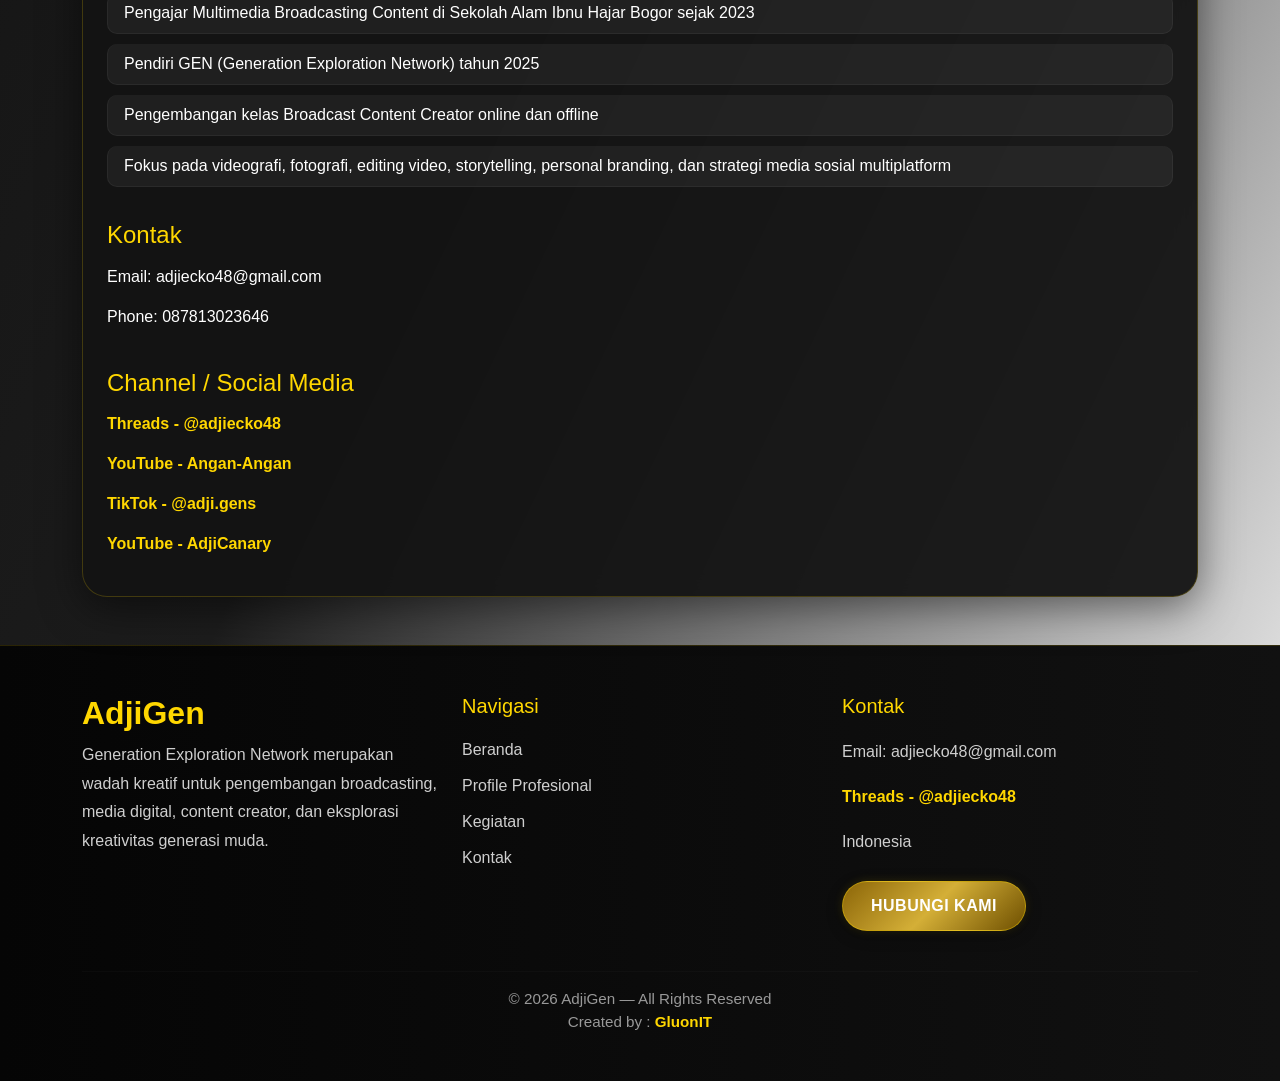
==== commit e2ec4a1f: "okay" ====
--- a/ProfileProfesional/index.html
+++ b/ProfileProfesional/index.html
@@ -269,6 +269,7 @@
   </div>
 
   <!-- Footer -->
+  <!-- Footer -->
 <footer class="footer-dark mt-5">
   <div class="container py-5">
 
@@ -304,17 +305,19 @@
         <p class="footer-text">
           Email: adjiecko48@gmail.com
         </p>
-
-        <p class="footer-text">
-          Instagram: @adjigen
-        </p>
-
+<p class="footer-text">
+  <a href="https://www.threads.com/@adjiecko48"
+     target="_blank"
+     class="footer-credit">
+     Threads - @adjiecko48
+  </a>
+</p>
         <p class="footer-text">
           Indonesia
         </p>
 
         <a href="https://wa.me/6287813023646?text=Halo%20AdjiGen,%20saya%20ingin%20bertanya."
-        target="_blank"
+        target="_blank"        
         class="btn btn-gold mt-2">
           Hubungi Kami
         </a>
@@ -336,7 +339,6 @@
 </div>
   </div>
 </footer>
-
   <!-- Bootstrap JS -->
   <script src="https://cdn.jsdelivr.net/npm/bootstrap@5.3.3/dist/js/bootstrap.bundle.min.js"></script>
 
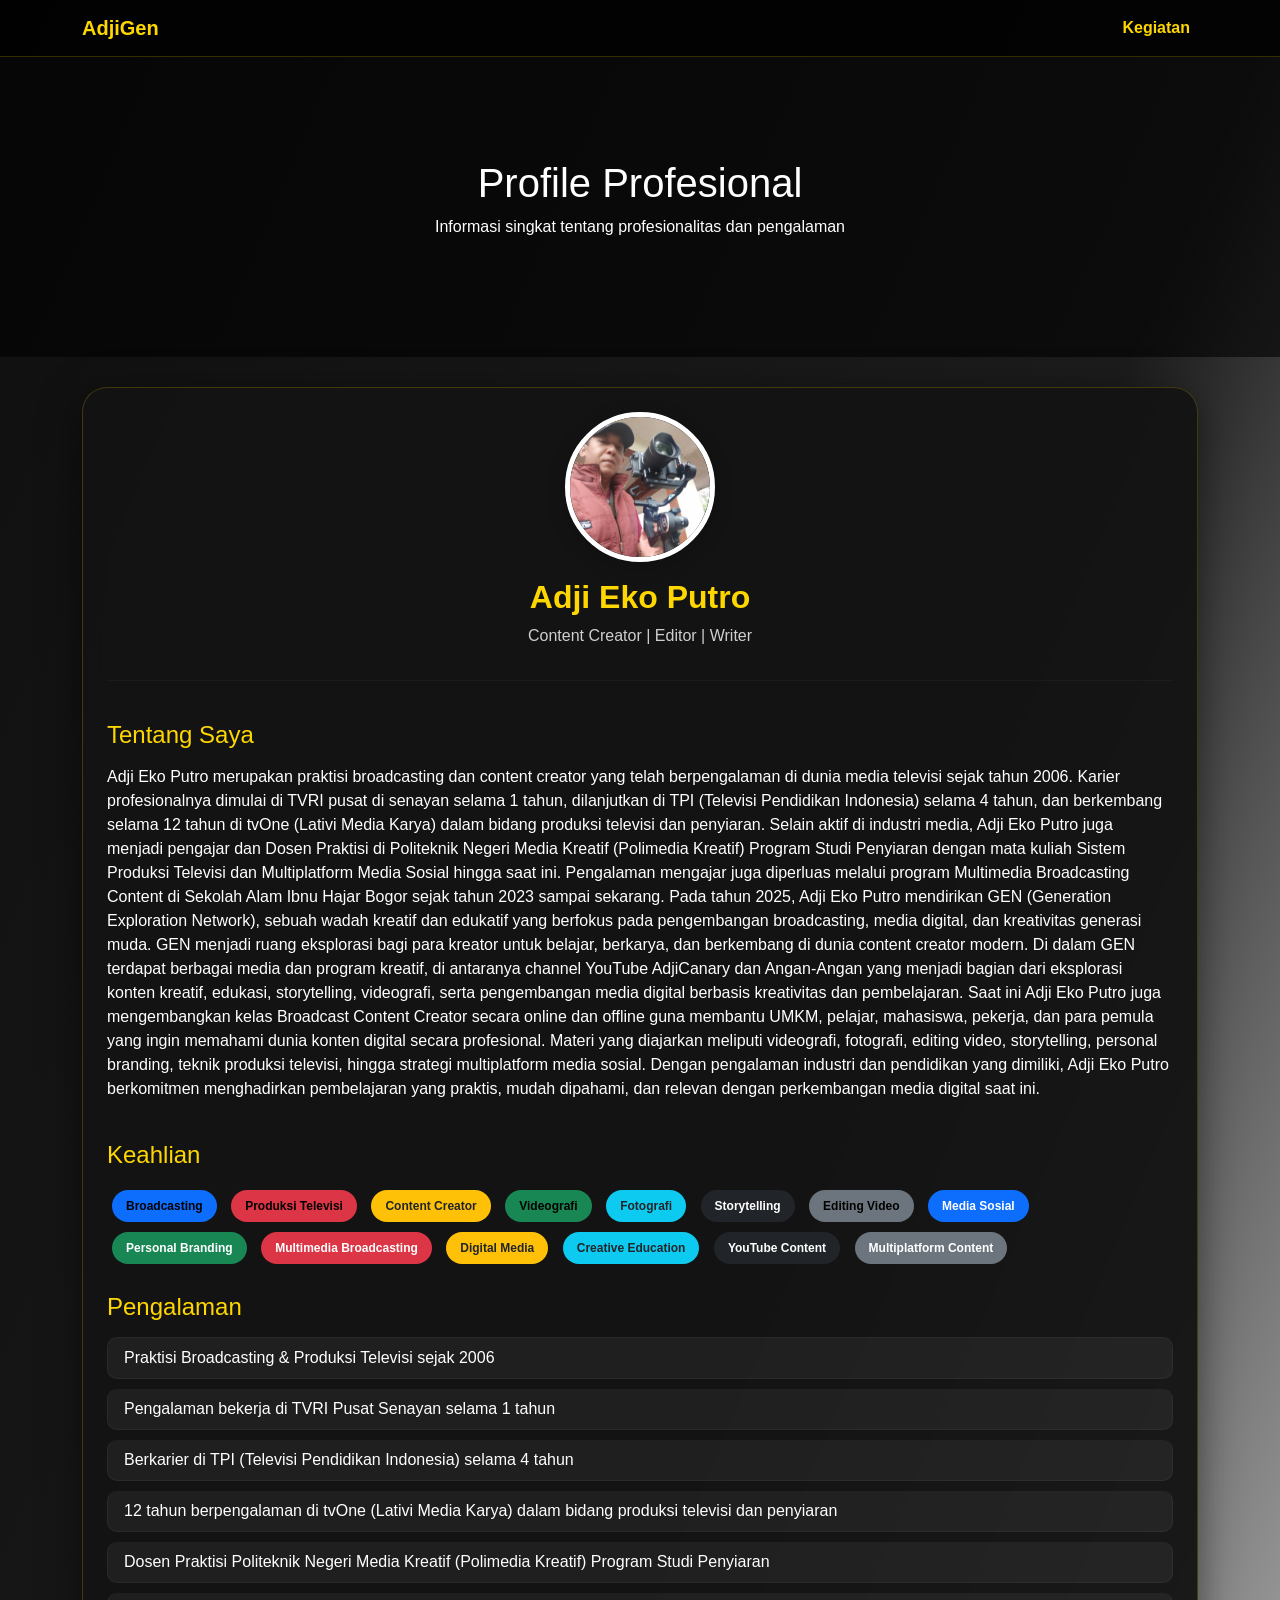
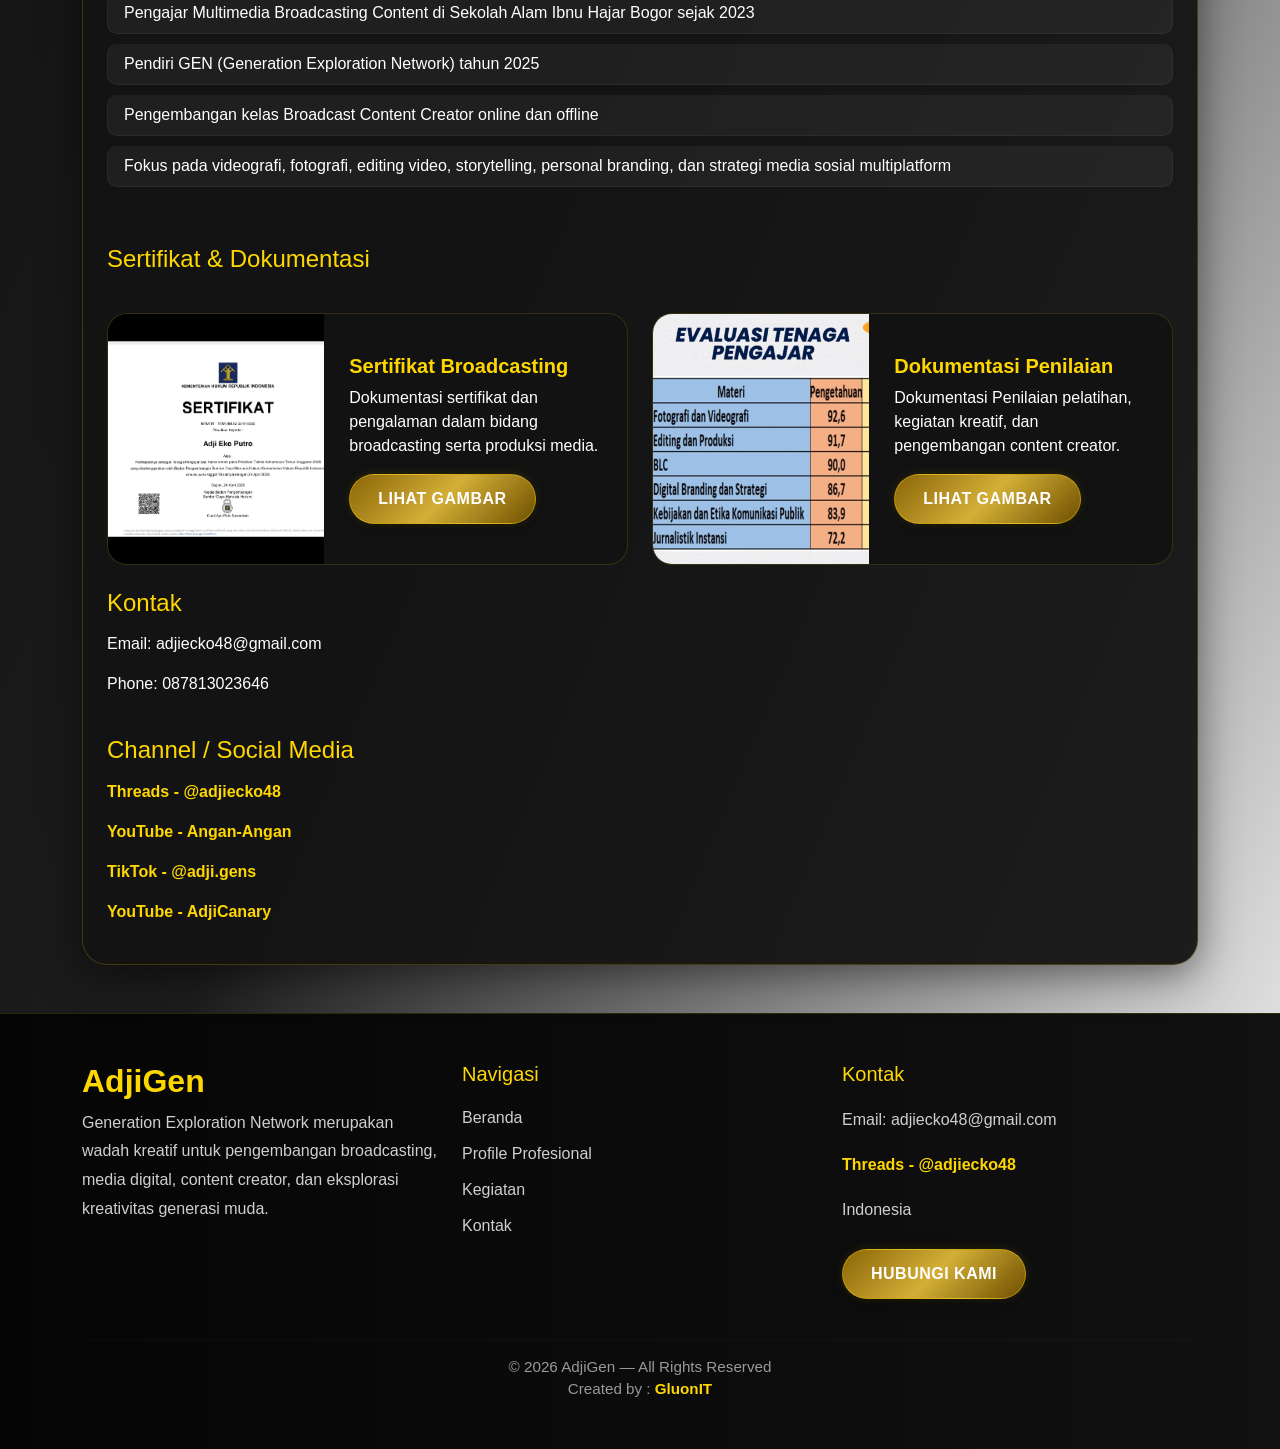
==== commit dede9122: "okay" ====
--- a/ProfileProfesional/index.html
+++ b/ProfileProfesional/index.html
@@ -222,6 +222,96 @@
 
         </ul>
       </div>
+
+<!-- Certificate Section -->
+<div class="mt-5">
+  <h4>Sertifikat & Dokumentasi</h4>
+
+  <div class="row g-4 mt-2">
+
+    <!-- Card 1 -->
+    <div class="col-lg-6">
+      <div class="card custom-card h-100">
+
+        <div class="row g-0 align-items-center">
+
+          <!-- Image -->
+          <div class="col-md-5">
+            <img src="../assets/img/g10.jpeg"
+                 class="img-fluid h-100 object-fit-cover rounded-start cert-img"
+                 alt="Sertifikat">
+          </div>
+
+          <!-- Content -->
+          <div class="col-md-7">
+            <div class="card-body">
+
+              <h5 class="card-title">
+                Sertifikat Broadcasting
+              </h5>
+
+              <p class="card-text">
+                Dokumentasi sertifikat dan pengalaman
+                dalam bidang broadcasting serta produksi media.
+              </p>
+
+              <a href="../assets/img/g10.jpeg"
+                 target="_blank"
+                 class="btn btn-gold">
+                Lihat Gambar
+              </a>
+
+            </div>
+          </div>
+
+        </div>
+
+      </div>
+    </div>
+
+    <!-- Card 2 -->
+    <div class="col-lg-6">
+      <div class="card custom-card h-100">
+
+        <div class="row g-0 align-items-center">
+
+          <!-- Image -->
+          <div class="col-md-5">
+            <img src="../assets/img/g11.jpeg"
+                 class="img-fluid h-100 object-fit-cover rounded-start cert-img"
+                 alt="Dokumentasi">
+          </div>
+
+          <!-- Content -->
+          <div class="col-md-7">
+            <div class="card-body">
+
+              <h5 class="card-title">
+                Dokumentasi Penilaian
+              </h5>
+
+              <p class="card-text">
+                Dokumentasi Penilaian pelatihan, kegiatan kreatif,
+                dan pengembangan content creator.
+              </p>
+
+              <a href="../assets/img/g11.jpeg"
+                 target="_blank"
+                 class="btn btn-gold">
+                Lihat Gambar
+              </a>
+
+            </div>
+          </div>
+
+        </div>
+
+      </div>
+    </div>
+
+  </div>
+</div>
+
       <!-- Contact -->
       <div class="mt-4">
         <h4>Kontak</h4>
--- a/css/style.css
+++ b/css/style.css
@@ -314,4 +314,61 @@
 
 .footer-credit:hover {
   color: white;
+}
+
+/* Certificate Card */
+.cert-img {
+  height: 100%;
+  min-height: 220px;
+  object-fit: cover;
+}
+
+/* Horizontal Card */
+.custom-card {
+  background: rgba(20,20,20,0.95);
+  border: 1px solid rgba(255,215,0,0.15);
+
+  border-radius: 20px;
+  overflow: hidden;
+
+  transition: 0.3s;
+}
+
+.custom-card:hover {
+  transform: translateY(-5px);
+
+  box-shadow:
+    0 10px 30px rgba(0,0,0,0.4),
+    0 0 15px rgba(255,215,0,0.15);
+}
+
+.custom-card .card-body {
+  color: white;
+}
+
+.custom-card .card-title {
+  color: #FFD700;
+  font-weight: bold;
+}
+
+.cert-img {
+  width: 100%;
+  height: 100%;
+  min-height: 250px;
+
+  object-fit: cover;
+  object-position: center;
+}
+
+.custom-card .row {
+  height: 100%;
+}
+
+.custom-card .col-md-5 {
+  display: flex;
+  align-items: center;
+}
+
+.custom-card .card-body {
+  padding: 25px;
 }
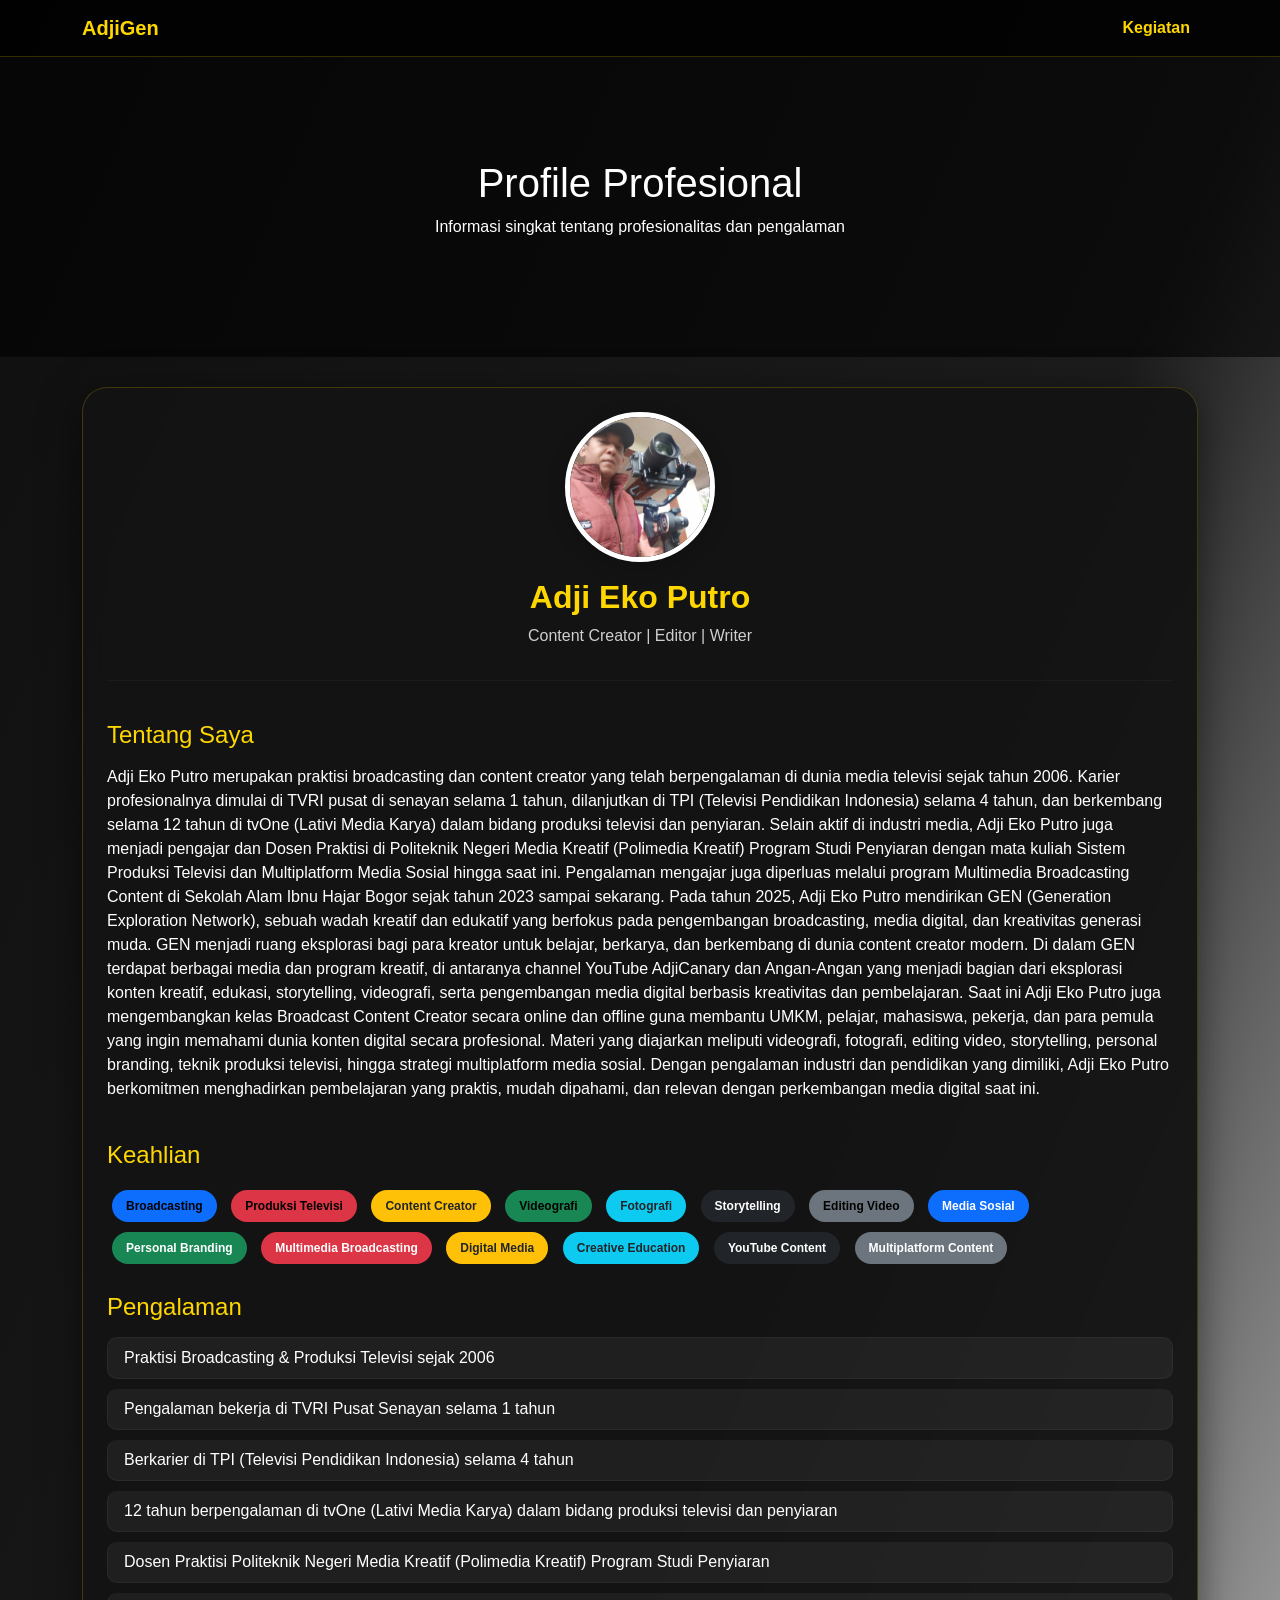
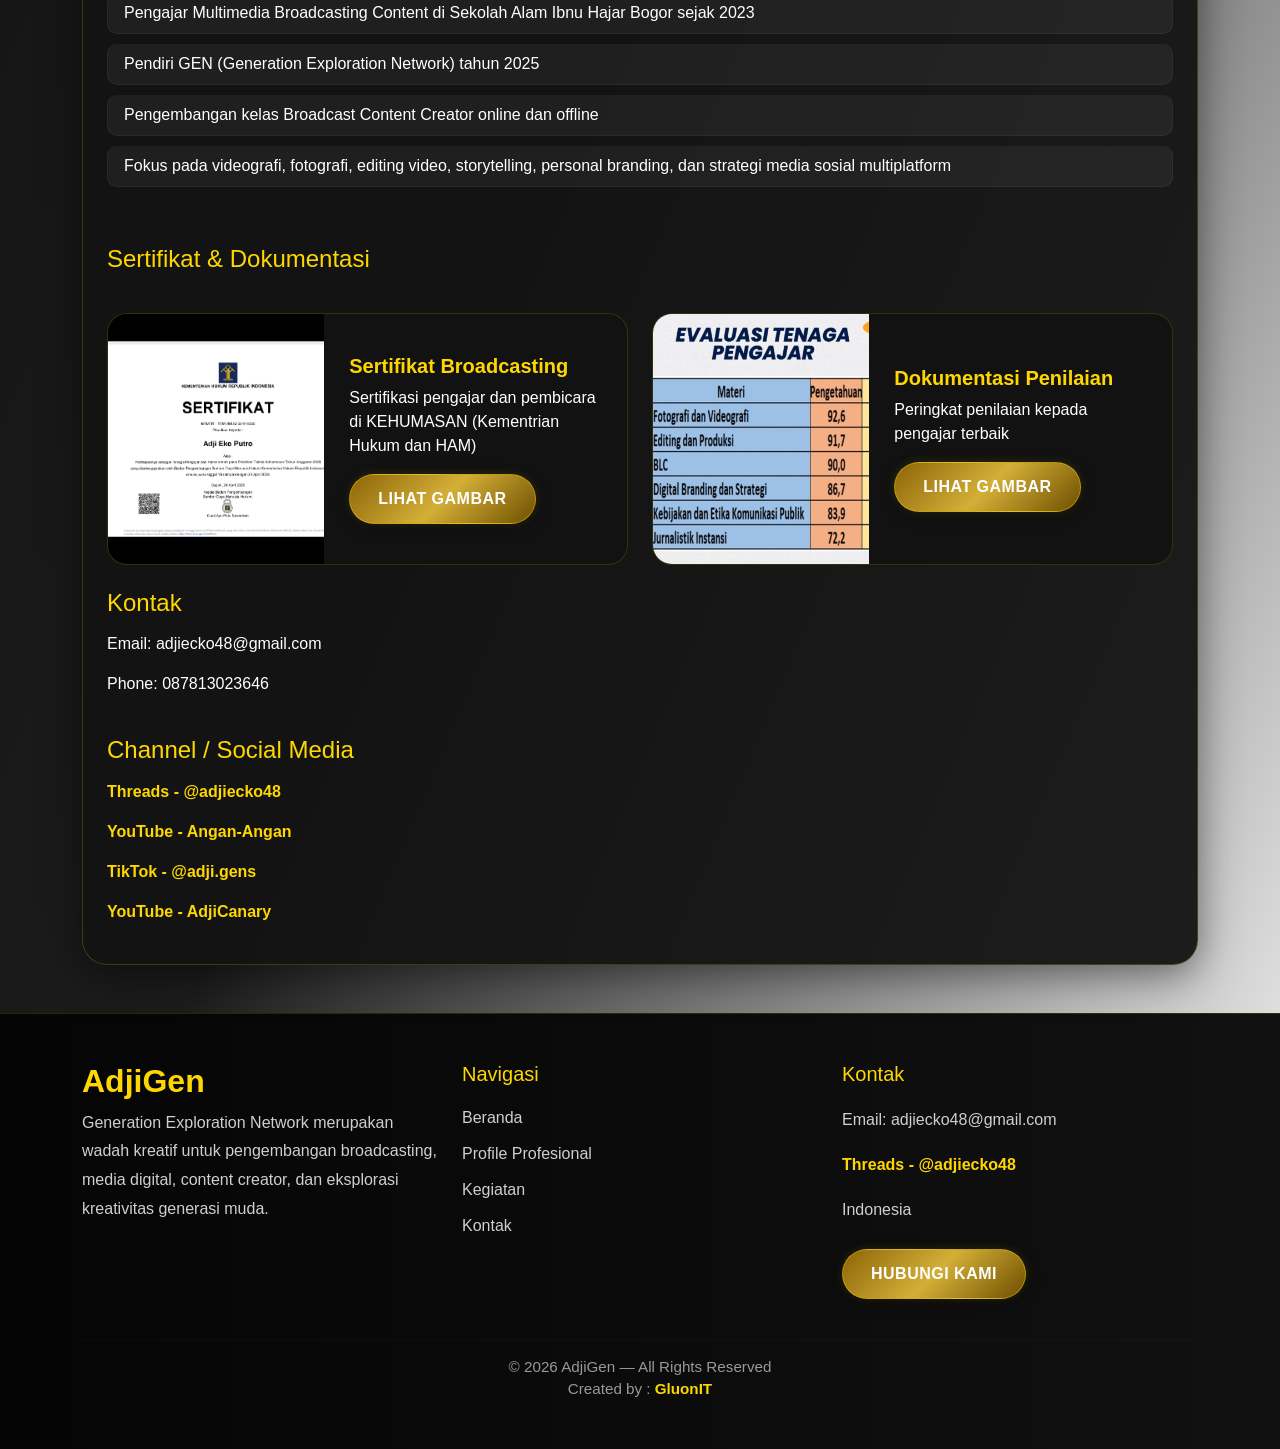
==== commit 63256e37: "post final" ====
--- a/ProfileProfesional/index.html
+++ b/ProfileProfesional/index.html
@@ -251,8 +251,7 @@
               </h5>
 
               <p class="card-text">
-                Dokumentasi sertifikat dan pengalaman
-                dalam bidang broadcasting serta produksi media.
+                Sertifikasi pengajar dan pembicara di KEHUMASAN (Kementrian Hukum dan HAM) 
               </p>
 
               <a href="../assets/img/g10.jpeg"
@@ -291,8 +290,7 @@
               </h5>
 
               <p class="card-text">
-                Dokumentasi Penilaian pelatihan, kegiatan kreatif,
-                dan pengembangan content creator.
+                Peringkat penilaian kepada pengajar terbaik
               </p>
 
               <a href="../assets/img/g11.jpeg"
